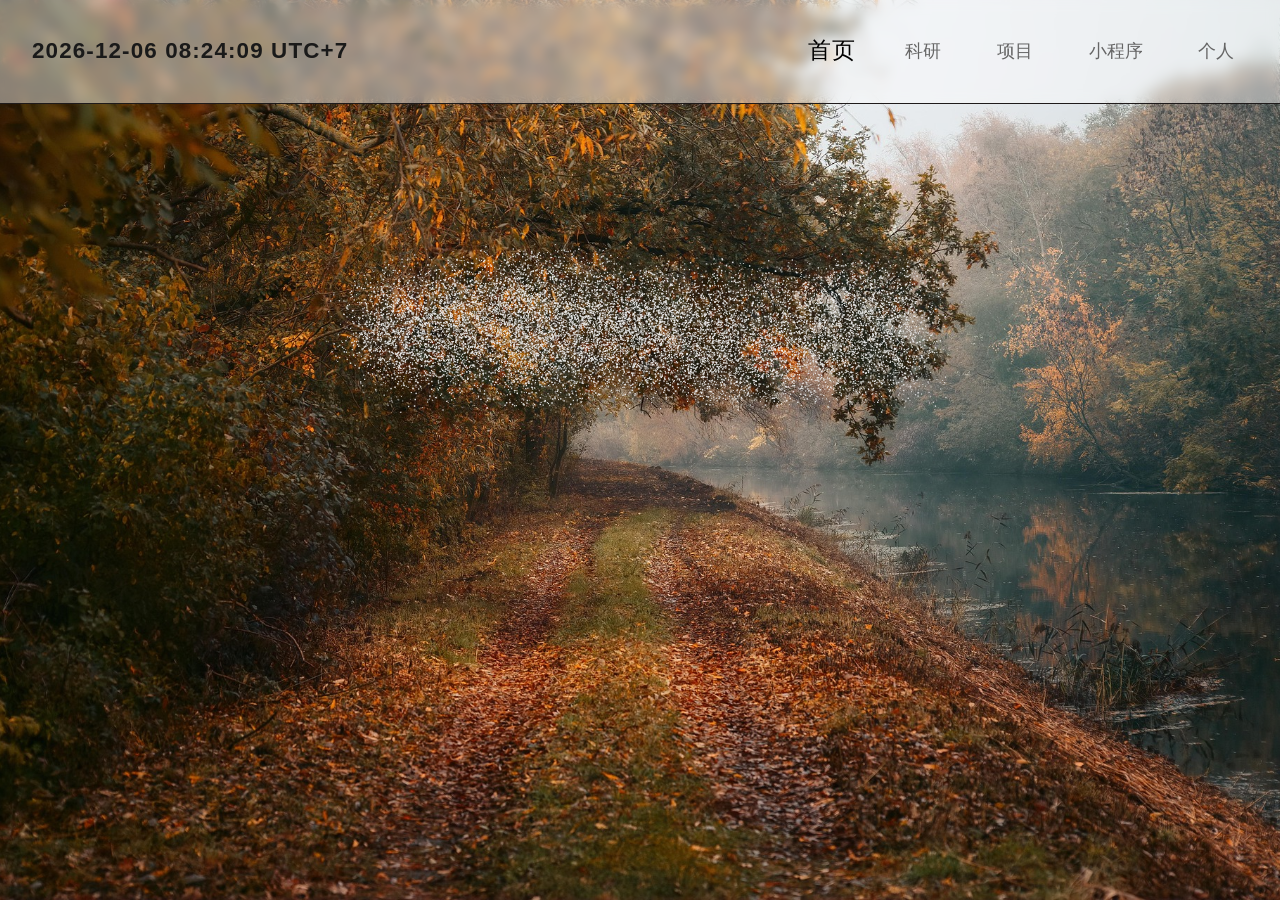
==== index.html @ 1003715a "代码量统计：新增 GitHub 链接仓库统计" ====
<!DOCTYPE html>
<html lang="zh-CN">
<head>
    <meta charset="UTF-8">
    <!-- 响应式：让页面在手机/平板上正确缩放 -->
    <meta name="viewport" content="width=device-width, initial-scale=1.0">
    <title>个人主页</title>
    <!-- 把 style.css「挂」到页面上 -->
    <link rel="stylesheet" href="style.css">
</head>
<body>

    <!-- ===== 上部：导航栏 ===== -->
    <nav class="navbar">
        <!-- 左上角：实时时间显示（内容由 script.js 每秒更新） -->
        <div class="nav-clock" id="clock">--:--:--</div>
        <!-- 时间后的签名，触发后淡入 -->
        <span class="home-sign" id="homeSign">@shoufan</span>

        <!-- 左侧留空，链接集中在右侧 40% -->
        <div class="nav-links">
            <a href="#home" class="nav-active">首页</a>
            <a href="#research">科研</a>
            <a href="#projects">项目</a>
            <a href="#miniapp">小程序</a>
            <a href="#personal">个人</a>
        </div>
    </nav>

    <!-- ===== 中间：内容区（每个导航项对应一个「页面」，切换时滑动过渡） ===== -->
    <main class="page-container">

        <!-- 首页（默认显示）：粒子文字动画 -->
        <section class="page active" id="home">
            <canvas id="homeCanvas"></canvas>
        </section>

        <!-- 科研 -->
        <section class="page" id="research">
            <div class="placeholder">
                <h1>科研</h1>
                <p>这里展示科研经历、论文、研究方向等。</p>
            </div>
        </section>

        <!-- 项目 -->
        <section class="page" id="projects">
            <div class="placeholder">
                <h1>项目</h1>
                <p>这里展示你的项目作品（如 C++ 代码统计工具）。</p>
            </div>
        </section>

        <!-- 小程序：工具列表 -->
        <section class="page" id="miniapp">
            <div class="miniapp-wrap">
                <h1>小程序</h1>
                <p class="miniapp-desc">选择一个小工具，点击进入使用。</p>
                <div class="app-grid">
                    <div class="app-card" data-goto="#app-loc">
                        <h2>代码量统计</h2>
                        <p>统计 C / C++ / Java / Python 源码的文件数、代码行、空行、注释行与总行数。</p>
                    </div>
                    <div class="app-card" data-goto="#app-quiz">
                        <h2>口算题生成</h2>
                        <p>生成「三个数字 + 两个运算符」的四则运算题目，可选题量与是否含答案，下载为 txt。</p>
                    </div>
                </div>
            </div>
        </section>

        <!-- 小程序 → 代码量统计 -->
        <section class="page" id="app-loc" data-nav="#miniapp">
            <div class="miniapp-wrap">
                <button class="back-btn" data-goto="#miniapp" data-back>← 返回</button>
                <h1>代码量统计工具</h1>
                <p class="miniapp-desc">
                    粘贴 GitHub 仓库链接在线统计，或选择本地的 C / C++ / Java / Python
                    源码文件/文件夹，自动统计每种语言的文件数、空行、注释行、代码行与总行数。
                </p>

                <div class="gh-box">
                    <input type="text" id="ghUrl" class="gh-input" spellcheck="false"
                           placeholder="粘贴 GitHub 仓库链接，如 https://github.com/用户/仓库（可选 /tree/分支/子目录）">
                    <button id="ghRun" class="btn btn-primary">统计仓库</button>
                </div>
                <div class="loc-divider">— 或本地文件 —</div>

                <div class="upload-box">
                    <!-- 两个隐藏的原生 input：一个选文件，一个选文件夹 -->
                    <input type="file" id="locFiles" multiple hidden
                           accept=".c,.h,.cpp,.cc,.cxx,.c++,.hpp,.hh,.hxx,.h++,.inl,.java,.py,.pyw">
                    <input type="file" id="locDir" webkitdirectory directory multiple hidden>

                    <button id="pickFiles" class="btn">选择文件</button>
                    <button id="pickDir" class="btn">选择文件夹</button>
                    <button id="locRun" class="btn btn-primary">开始统计</button>
                    <span id="locStatus" class="loc-status"></span>
                </div>

                <div id="locResult" class="loc-result"></div>
            </div>
        </section>

        <!-- 小程序 → 口算题生成 -->
        <section class="page" id="app-quiz" data-nav="#miniapp">
            <div class="miniapp-wrap">
                <button class="back-btn" data-goto="#miniapp" data-back>← 返回</button>
                <h1>口算题生成</h1>
                <p class="miniapp-desc">
                    生成「三个数字 + 两个运算符」的四则运算题目（部分带括号），
                    可自由设置题目数量与是否包含答案，结果下载为 txt 文件。
                </p>

                <div class="quiz-controls">
                    <label class="quiz-field">题目数量
                        <input type="number" id="quizCount" min="1" max="5000" value="20">
                    </label>
                    <label class="quiz-field quiz-check">
                        <input type="checkbox" id="quizWithAnswer" checked> 包含答案
                    </label>
                    <button id="quizGen" class="btn btn-primary">生成并下载 txt</button>
                    <span id="quizStatus" class="loc-status"></span>
                </div>
            </div>
        </section>

        <!-- 个人 -->
        <section class="page" id="personal">
            <div class="placeholder">
                <h1>个人</h1>
                <p>这里放个人信息、兴趣爱好、联系方式等。</p>
            </div>
        </section>

    </main>

    <!-- 把 script.js「挂」到页面上（放在 body 末尾，等结构加载完再执行） -->
    <script src="script.js"></script>
    <!-- 首页粒子动画：名言数据 + 粒子系统（quotes.js 必须在 particles.js 之前） -->
    <script src="quotes.js"></script>
    <script src="particles.js"></script>
    <!-- 代码量统计工具（小程序页） -->
    <script src="loc.js"></script>
    <!-- 口算题生成（小程序页） -->
    <script src="quiz.js"></script>
</body>
</html>
---- style.css ----
/* 自定义标题字体：中华金榜体（仅页面标题使用；线上 https 生效，
   file:// 双击预览时浏览器可能拦截本地字体而回退到楷体） */
@font-face {
    font-family: "ShouJinBang";
    src: url("fonts/中华金榜体ZHJBT-XJHZJ.otf") format("opentype");
    font-display: swap;
}

/* ============================================
   全局变量：极简黑白灰配色
   （用 CSS 变量集中管理，将来升级深色模式只改这里）
   ============================================ */
:root {
    --bg:        #ffffff;  /* 背景：纯白 */
    --text:      #1a1a1a;  /* 主文字：近黑 */
    --text-gray: #666666;  /* 辅助文字：中灰 */
    --border:    #1f1b1b;  
    --hover:     #000000;  /* 悬停强调：纯黑 */
}

/* ============================================
   基础重置：去掉浏览器默认边距，统一盒模型
   ============================================ */
* {
    margin: 0;
    padding: 0;
    box-sizing: border-box;
}

html, body {
    height: 100%;
}

body {
    font-family: -apple-system, "Segoe UI", "Microsoft YaHei", sans-serif;
    color: var(--text);
    /* 全屏背景图：固定、铺满整个视口（图片由 script.js 每次打开随机设置） */
    background-color: var(--bg);      /* 图片加载前的兜底底色 */
    background-size: cover;
    background-position: center;
    background-repeat: no-repeat;
    background-attachment: fixed;     /* 固定，滚动时背景不动，实现全屏覆盖 */
    line-height: 1.6;
}

/* ============================================
   上部：导航栏
   - 高度约为页面的 1/8（12.5vh）
   - 左侧 60% 留空，右侧 40% 放链接
   - sticky 吸顶：向下滚动时导航栏始终可见
   ============================================ */
.navbar {
    height: 11.5vh;
    display: flex;
    align-items: center;
    /* 磨砂玻璃：半透明白 + 背景模糊，透出后面的全屏背景图 */
    background: rgba(255, 255, 255, 0.45);
    backdrop-filter: blur(6px);
    -webkit-backdrop-filter: blur(6px);   /* Safari 兼容 */
    border-bottom: 1px solid var(--border);
    position: sticky;
    top: 0;
    z-index: 100;
}

/* 左上角：实时时间显示 */
.nav-clock {
    padding-left: 2rem;
    font-size: 1.4rem;             /* 放大（原 1rem） */
    font-weight: 600;
    color: var(--text);
    font-variant-numeric: tabular-nums;  /* 等宽数字，避免时间跳动时宽度抖动 */
    letter-spacing: 0.05em;
    white-space: pre;              /* 保留空格且不换行（时间被拆成逐个字符 span） */
}

/* 单个字符：只有发生变化的字符才会跳动 */
.clock-char {
    display: inline-block;   /* 让 transform 位移生效（行内元素无法位移） */
    white-space: pre;        /* 保证空格字符也占位 */
}

/* 变化的字符由 JS 加上 .tick 重新触发跳动动画 */
.clock-char.tick {
    animation: clockTick 0.4s ease;
}

@keyframes clockTick {
    from { opacity: 0.35; transform: translateY(5px); }
    to   { opacity: 1;    transform: translateY(0); }
}

/* 链接容器：靠右占 40% 宽度，左侧自然留空 60% */
.nav-links {
    margin-left: auto;   /* 把整块链接推到最右侧 */
    width: 40%;
    height: 100%;
    display: flex;
    align-items: center;
    justify-content: space-evenly;  /* 4 个链接在右侧区域内均匀分布 */
}

/* 单个导航链接样式 */
.nav-links a {
    display: inline-block;   /* 让 transform 缩放生效（行内元素无法缩放） */
    color: var(--text-gray);
    text-decoration: none;   /* 去掉下划线 */
    font-size: 1.125rem;     /* 字体放大一级（原 1rem） */
    padding: 0.4rem 0.6rem;
    /* 颜色 + 缩放 都平滑过渡 */
    transition: color 0.2s ease, transform 0.2s ease;
}

.nav-links a:hover {
    color: var(--hover);        /* 悬停变纯黑 */
    transform: scale(1.3);      /* 悬停放大该项 */
}

/* 当前所在页面的导航项：黑色高亮 + 放大 */
.nav-links a.nav-active {
    color: var(--hover);
    transform: scale(1.3);   /* 与悬停同样的放大效果 */
}

/* ============================================
   中间：内容区
   - page-container 占据导航栏之外的剩余高度（约 87.5vh）
   - overflow:hidden 把屏幕外等待的页面裁掉
   - 每个 page 绝对定位叠在一起，用 transform 做左右滑动
   ============================================ */
.page-container {
    position: relative;
    min-height: 88.5vh;   /* 与导航栏 11.5vh 相加 = 100vh */
    overflow: hidden;   /* 隐藏停在屏幕左/右侧之外的页面 */
}

/* 单个页面：默认停在屏幕右侧之外（不可见） */
.page {
    position: absolute;
    top: 0;
    left: 0;
    width: 100%;
    height: 100%;
    overflow-y: auto;   /* 内容超过一屏时，页面内部可滚动 */
    display: flex;
    align-items: center;
    justify-content: center;
    padding: 2rem;
    /* 更深的磨砂：更高不透明度 + 更强模糊，保证深色文字清晰可读 */
    background: rgba(255, 255, 255, 0.78);
    backdrop-filter: blur(9px);
    -webkit-backdrop-filter: blur(9px);
    transform: translateX(100%);      /* 默认位置：屏幕右侧外 */
    transition: transform 0.5s ease;  /* 滑动动画时长 */
}

/* 当前显示的页面：滑到屏幕正中 */
.page.active {
    transform: translateX(0);
}

/* 正在离开的页面：滑到屏幕左侧外 */
.page.leaving {
    transform: translateX(-100%);
}

.placeholder {
    text-align: center;
    color: var(--text-gray);
}

.placeholder h1 {
    color: var(--text);
    font-size: 2rem;
    margin-bottom: 0.8rem;
}

/* ---------- 首页：不加磨砂，完整展示全屏背景图 + 承载粒子 canvas ---------- */
#home {
    background: transparent;
    backdrop-filter: none;
    -webkit-backdrop-filter: none;
    padding: 0;          /* canvas 铺满，不需要内边距 */
    overflow: hidden;
}

/* 首页保持背景清晰，不加磨砂遮罩（黑色粒子直接绘在背景图上） */

/* 粒子画布铺满整个首页 */
#homeCanvas {
    position: absolute;
    inset: 0;
    width: 100%;
    height: 100%;
    display: block;
}

/* 时间后的 @shoufan 签名：触发后淡入 + 轻微下滑，不突兀 */
.home-sign {
    margin-left: 0.6rem;
    font-size: 1.05rem;
    color: var(--text);
    white-space: nowrap;
    opacity: 0;
    transform: translateY(-4px);
    transition: opacity 0.7s ease, transform 0.7s ease;
    pointer-events: none;
}

.home-sign.show {
    opacity: 1;
    transform: translateY(0);
}

/* ============================================
   小程序页：代码量统计工具
   ============================================ */
/* 小程序列表页与各工具子页：内容从顶部开始排列（而非居中） */
#miniapp, #app-loc, #app-quiz {
    align-items: flex-start;
    padding-top: 3rem;
}

.miniapp-wrap {
    width: 100%;
    max-width: 760px;
    margin: 0 auto;
}

.miniapp-wrap h1 {
    color: var(--text);
    font-size: 1.8rem;
    margin-bottom: 0.6rem;
}

.miniapp-desc {
    color: var(--text-gray);
    margin-bottom: 1.5rem;
}

/* 上传区 */
.upload-box {
    display: flex;
    flex-wrap: wrap;
    align-items: center;
    gap: 0.8rem;
    margin-bottom: 1.5rem;
}

.btn {
    background: var(--bg);
    color: var(--text);
    border: 1px solid var(--text);
    padding: 0.5rem 1.3rem;
    font-size: 1rem;
    cursor: pointer;
    border-radius: 4px;
    transition: background 0.2s ease, color 0.2s ease, transform 0.2s ease;
}

.btn:hover {
    background: var(--text);
    color: #ffffff;
    transform: translateY(-1px);
}

.btn:disabled {
    opacity: 0.5;
    cursor: not-allowed;
    transform: none;
}

/* 主要按钮（开始统计）：实心深色 */
.btn-primary {
    background: var(--text);
    color: #ffffff;
}

.btn-primary:hover {
    background: var(--hover);
    color: #ffffff;
}

.loc-status {
    color: var(--text-gray);
    font-size: 0.9rem;
}

/* ---------- GitHub 链接输入区 ---------- */
.gh-box {
    display: flex;
    flex-wrap: wrap;
    gap: 0.8rem;
    margin-bottom: 0.4rem;
}

.gh-input {
    flex: 1 1 320px;
    min-width: 240px;
    padding: 0.5rem 0.8rem;
    font-size: 0.95rem;
    border: 1px solid #cccccc;
    border-radius: 4px;
    background: #ffffff;
    color: var(--text);
    font-family: inherit;
}

.gh-input:focus {
    outline: none;
    border-color: var(--text);
}

.loc-divider {
    text-align: center;
    color: var(--text-gray);
    font-size: 0.85rem;
    margin: 0.4rem 0 1rem;
}

/* 结果表格（黑白灰极简风） */
.loc-result table {
    width: 100%;
    border-collapse: collapse;
    font-variant-numeric: tabular-nums;   /* 等宽数字，对齐更整齐 */
}

.loc-result th,
.loc-result td {
    padding: 0.55rem 0.8rem;
    text-align: right;
    border-bottom: 1px solid #e2e2e2;
}

.loc-result th:first-child,
.loc-result td:first-child {
    text-align: left;
}

.loc-result thead th {
    color: var(--text);
    border-bottom: 2px solid var(--text);   /* 表头下方粗黑线 */
}

.loc-result tfoot .sum-row td {
    font-weight: bold;
    color: var(--text);
    border-top: 2px solid var(--text);
    border-bottom: none;
}

/* ---------- 小程序列表：卡片网格 ---------- */
.app-grid {
    display: grid;
    grid-template-columns: repeat(auto-fill, minmax(240px, 1fr));
    gap: 1.2rem;
}

.app-card {
    border: 1px solid #e2e2e2;
    border-radius: 8px;
    padding: 1.4rem 1.5rem;
    cursor: pointer;
    background: var(--bg);
    transition: transform 0.2s ease, border-color 0.2s ease, box-shadow 0.2s ease;
}

.app-card:hover {
    transform: translateY(-3px);
    border-color: var(--text);
    box-shadow: 0 4px 14px rgba(0, 0, 0, 0.08);
}

.app-card h2 {
    font-size: 1.2rem;
    color: var(--text);
    margin-bottom: 0.5rem;
}

.app-card p {
    color: var(--text-gray);
    font-size: 0.92rem;
    line-height: 1.5;
}

/* ---------- 返回按钮 ---------- */
.back-btn {
    background: none;
    border: none;
    color: var(--text-gray);
    font-size: 0.95rem;
    cursor: pointer;
    padding: 0.2rem 0;
    margin-bottom: 1rem;
    transition: color 0.2s ease;
}

.back-btn:hover {
    color: var(--hover);
}

/* ---------- 口算题生成：控件区 ---------- */
.quiz-controls {
    display: flex;
    flex-wrap: wrap;
    align-items: center;
    gap: 1rem;
    margin-bottom: 1.5rem;
}

.quiz-field {
    display: flex;
    align-items: center;
    gap: 0.5rem;
    color: var(--text);
}

.quiz-field input[type="number"] {
    width: 90px;
    padding: 0.4rem 0.6rem;
    font-size: 1rem;
    border: 1px solid #cccccc;
    border-radius: 4px;
}

.quiz-check {
    cursor: pointer;
}

/* ============================================
   响应式：小屏幕下让导航更易用
   ============================================ */
@media (max-width: 600px) {
    /* 手机上让链接占据更宽区域，避免过于拥挤 */
    .nav-links {
        width: 70%;
    }
    .nav-links a {
        font-size: 1rem;
        padding: 0.3rem 0.4rem;
    }
}
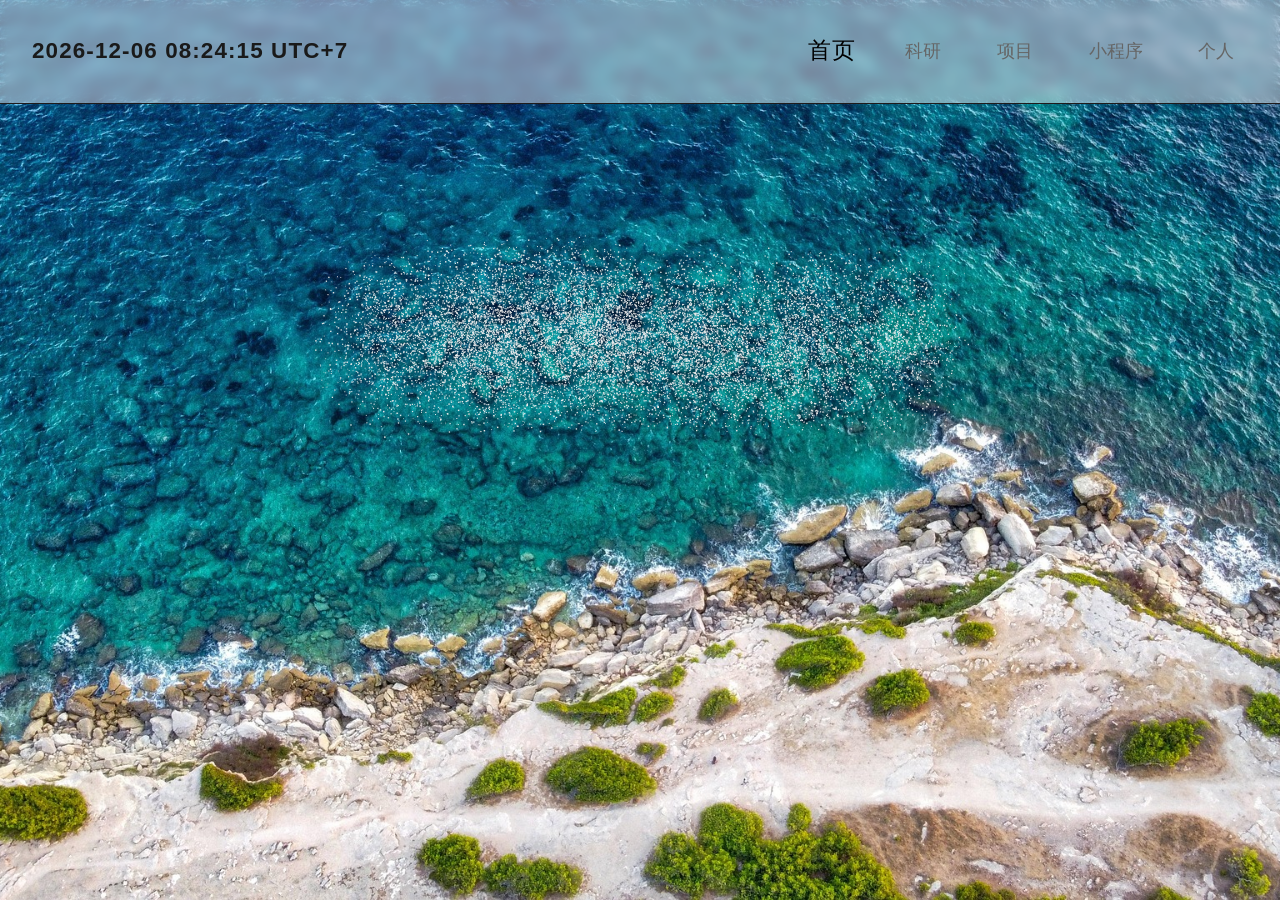
==== commit 5a49f8cb: "代码量统计：新增可选 GitHub Token（60→5000 限额）+ 剩余额度展示" ====
--- a/index.html
+++ b/index.html
@@ -84,6 +84,25 @@
                            placeholder="粘贴 GitHub 仓库链接，如 https://github.com/用户/仓库（可选 /tree/分支/子目录）">
                     <button id="ghRun" class="btn btn-primary">统计仓库</button>
                 </div>
+
+                <details class="gh-advanced">
+                    <summary>高级：使用 GitHub Token（把 60 次/小时提升到 5000）<span id="ghTokenStatus" class="gh-token-status"></span></summary>
+                    <div class="gh-token-row">
+                        <input type="password" id="ghToken" class="gh-input" autocomplete="new-password"
+                               spellcheck="false" placeholder="粘贴 Personal Access Token">
+                        <button id="ghTokenSave" class="btn">保存</button>
+                        <button id="ghTokenClear" class="btn">清除</button>
+                    </div>
+                    <p class="gh-token-hint">
+                        Token 只存本浏览器 <code>localStorage</code>，仅随请求发送到 <code>api.github.com</code>；
+                        访问他人主页时互相不共享、也不会消耗彼此额度。
+                    </p>
+                    <p class="gh-token-hint">
+                        生成地址：<a href="https://github.com/settings/personal-access-tokens" target="_blank" rel="noopener">github.com/settings/personal-access-tokens</a>（权限勾 <code>public_repo</code> 只读即可）
+                    </p>
+                    <p class="gh-quota" id="ghQuota"></p>
+                </details>
+
                 <div class="loc-divider">— 或本地文件 —</div>
 
                 <div class="upload-box">
--- a/style.css
+++ b/style.css
@@ -317,6 +317,79 @@
     font-size: 0.85rem;
     margin: 0.4rem 0 1rem;
 }
+
+/* ---------- GitHub Token 高级选项（折叠区） ---------- */
+.gh-advanced {
+    margin: 0.2rem 0 0.6rem;
+    font-size: 0.88rem;
+    color: var(--text-gray);
+}
+
+.gh-advanced summary {
+    cursor: pointer;
+    padding: 0.3rem 0;
+    list-style: none;
+    color: var(--text);
+}
+
+.gh-advanced summary::-webkit-details-marker { display: none; }
+
+.gh-advanced summary::before {
+    content: "▸ ";
+    display: inline-block;
+    margin-right: 0.15rem;
+}
+
+.gh-advanced[open] summary::before { content: "▾ "; }
+
+.gh-token-row {
+    display: flex;
+    flex-wrap: wrap;
+    gap: 0.5rem;
+    margin-top: 0.4rem;
+}
+
+.gh-token-row .gh-input {
+    flex: 1 1 240px;
+    font-family: ui-monospace, "Cascadia Code", Consolas, monospace;
+}
+
+.gh-token-status {
+    display: inline-block;
+    margin-left: 0.5rem;
+    padding: 0.05rem 0.55rem;
+    border-radius: 999px;
+    font-size: 0.75rem;
+    background: var(--text);
+    color: #ffffff;
+    vertical-align: middle;
+}
+
+.gh-token-status:empty { display: none; }
+
+.gh-token-hint {
+    color: var(--text-gray);
+    font-size: 0.82rem;
+    margin: 0.45rem 0;
+    line-height: 1.55;
+}
+
+.gh-token-hint a { color: var(--text); }
+
+.gh-token-hint code {
+    background: rgba(0, 0, 0, 0.06);
+    padding: 0.05rem 0.35rem;
+    border-radius: 3px;
+    font-size: 0.82rem;
+}
+
+.gh-quota {
+    color: var(--text-gray);
+    font-size: 0.82rem;
+    margin-top: 0.3rem;
+}
+
+.gh-quota:empty { display: none; }
 
 /* 结果表格（黑白灰极简风） */
 .loc-result table {
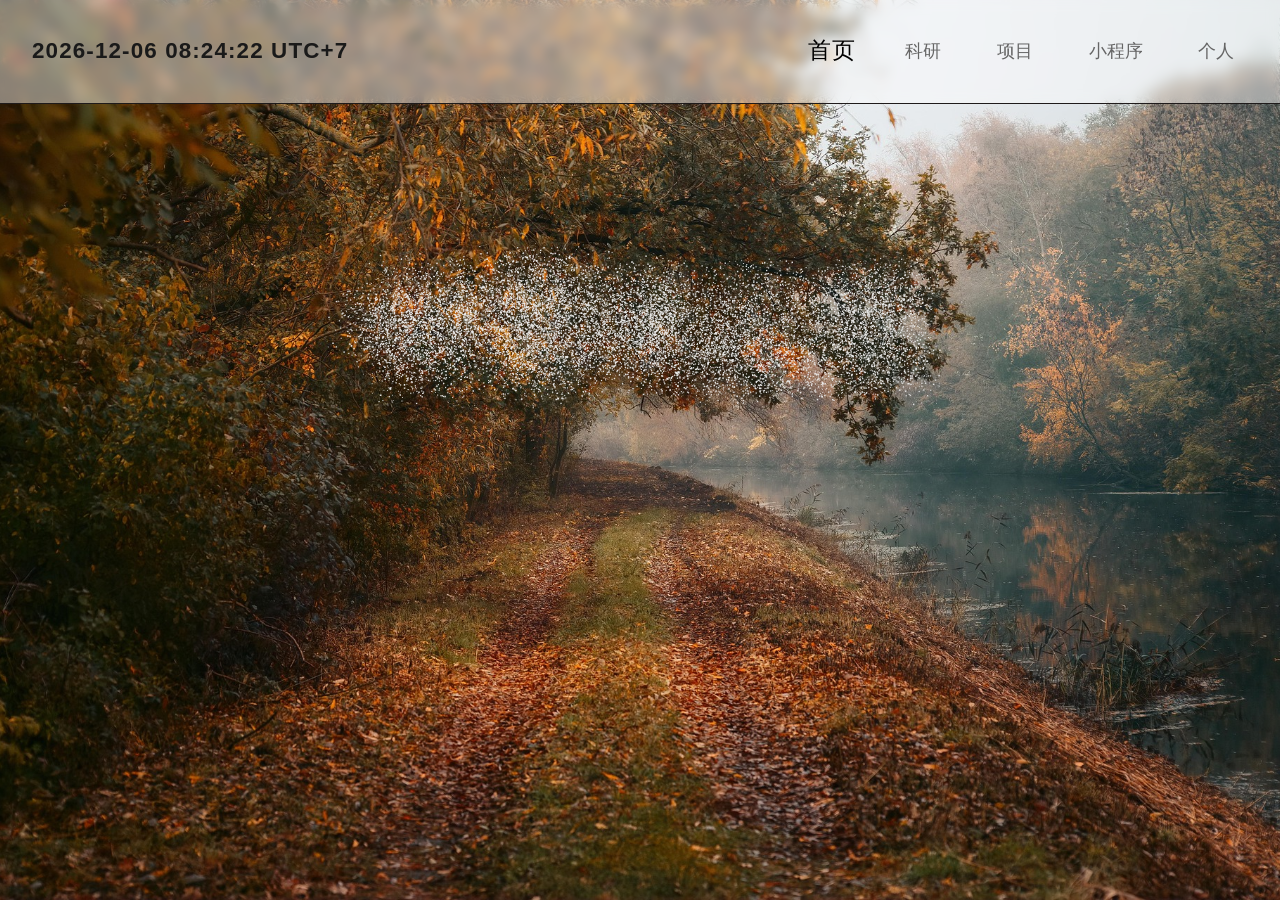
==== commit 8be4f619: "代码量统计：扩展支持 JavaScript / HTML / CSS（网页版 7 种语言）" ====
--- a/index.html
+++ b/index.html
@@ -59,7 +59,7 @@
                 <div class="app-grid">
                     <div class="app-card" data-goto="#app-loc">
                         <h2>代码量统计</h2>
-                        <p>统计 C / C++ / Java / Python 源码的文件数、代码行、空行、注释行与总行数。</p>
+                        <p>统计 C / C++ / Java / Python / JavaScript / HTML / CSS 源码的文件数、代码行、空行、注释行与总行数。</p>
                     </div>
                     <div class="app-card" data-goto="#app-quiz">
                         <h2>口算题生成</h2>
@@ -75,7 +75,8 @@
                 <button class="back-btn" data-goto="#miniapp" data-back>← 返回</button>
                 <h1>代码量统计工具</h1>
                 <p class="miniapp-desc">
-                    粘贴 GitHub 仓库链接在线统计，或选择本地的 C / C++ / Java / Python
+                    粘贴 GitHub 仓库链接在线统计，或选择本地的
+                    C / C++ / Java / Python / JavaScript / HTML / CSS
                     源码文件/文件夹，自动统计每种语言的文件数、空行、注释行、代码行与总行数。
                 </p>
 
@@ -108,7 +109,7 @@
                 <div class="upload-box">
                     <!-- 两个隐藏的原生 input：一个选文件，一个选文件夹 -->
                     <input type="file" id="locFiles" multiple hidden
-                           accept=".c,.h,.cpp,.cc,.cxx,.c++,.hpp,.hh,.hxx,.h++,.inl,.java,.py,.pyw">
+                           accept=".c,.h,.cpp,.cc,.cxx,.c++,.hpp,.hh,.hxx,.h++,.inl,.java,.py,.pyw,.js,.mjs,.cjs,.jsx,.html,.htm,.css">
                     <input type="file" id="locDir" webkitdirectory directory multiple hidden>
 
                     <button id="pickFiles" class="btn">选择文件</button>
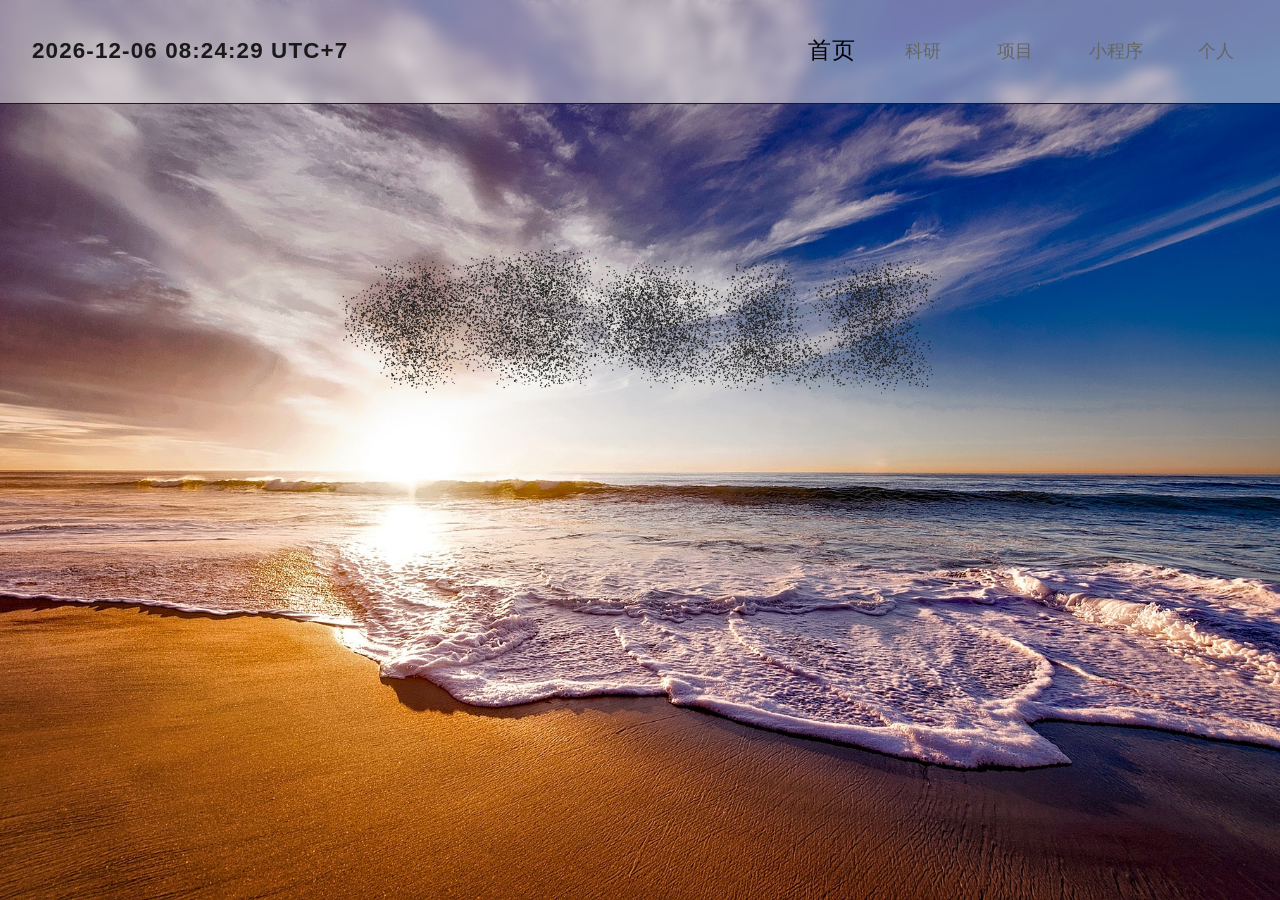
==== commit 3671ea1a: "新增 /information 个人信息页（王同睿 + 川大邮箱），主页「个人」nav 链过去" ====
--- a/index.html
+++ b/index.html
@@ -23,7 +23,7 @@
             <a href="#research">科研</a>
             <a href="#projects">项目</a>
             <a href="#miniapp">小程序</a>
-            <a href="#personal">个人</a>
+            <a href="information/">个人</a>
         </div>
     </nav>
 
@@ -61,10 +61,10 @@
                         <h2>代码量统计</h2>
                         <p>统计 C / C++ / Java / Python / JavaScript / HTML / CSS 源码的文件数、代码行、空行、注释行与总行数。</p>
                     </div>
-                    <div class="app-card" data-goto="#app-quiz">
-                        <h2>口算题生成</h2>
-                        <p>生成「三个数字 + 两个运算符」的四则运算题目，可选题量与是否含答案，下载为 txt。</p>
-                    </div>
+                    <a class="app-card" href="math-game/index.html" style="text-decoration: none; color: inherit;">
+                        <h2>口算闯关</h2>
+                        <p>30 关四则运算闯关：注册账户、赚金币、试卷打印。装扮、道具、成就、排行榜将在 P2~P5 逐步加入。</p>
+                    </a>
                 </div>
             </div>
         </section>
@@ -122,37 +122,6 @@
             </div>
         </section>
 
-        <!-- 小程序 → 口算题生成 -->
-        <section class="page" id="app-quiz" data-nav="#miniapp">
-            <div class="miniapp-wrap">
-                <button class="back-btn" data-goto="#miniapp" data-back>← 返回</button>
-                <h1>口算题生成</h1>
-                <p class="miniapp-desc">
-                    生成「三个数字 + 两个运算符」的四则运算题目（部分带括号），
-                    可自由设置题目数量与是否包含答案，结果下载为 txt 文件。
-                </p>
-
-                <div class="quiz-controls">
-                    <label class="quiz-field">题目数量
-                        <input type="number" id="quizCount" min="1" max="5000" value="20">
-                    </label>
-                    <label class="quiz-field quiz-check">
-                        <input type="checkbox" id="quizWithAnswer" checked> 包含答案
-                    </label>
-                    <button id="quizGen" class="btn btn-primary">生成并下载 txt</button>
-                    <span id="quizStatus" class="loc-status"></span>
-                </div>
-            </div>
-        </section>
-
-        <!-- 个人 -->
-        <section class="page" id="personal">
-            <div class="placeholder">
-                <h1>个人</h1>
-                <p>这里放个人信息、兴趣爱好、联系方式等。</p>
-            </div>
-        </section>
-
     </main>
 
     <!-- 把 script.js「挂」到页面上（放在 body 末尾，等结构加载完再执行） -->
@@ -162,7 +131,5 @@
     <script src="particles.js"></script>
     <!-- 代码量统计工具（小程序页） -->
     <script src="loc.js"></script>
-    <!-- 口算题生成（小程序页） -->
-    <script src="quiz.js"></script>
 </body>
 </html>
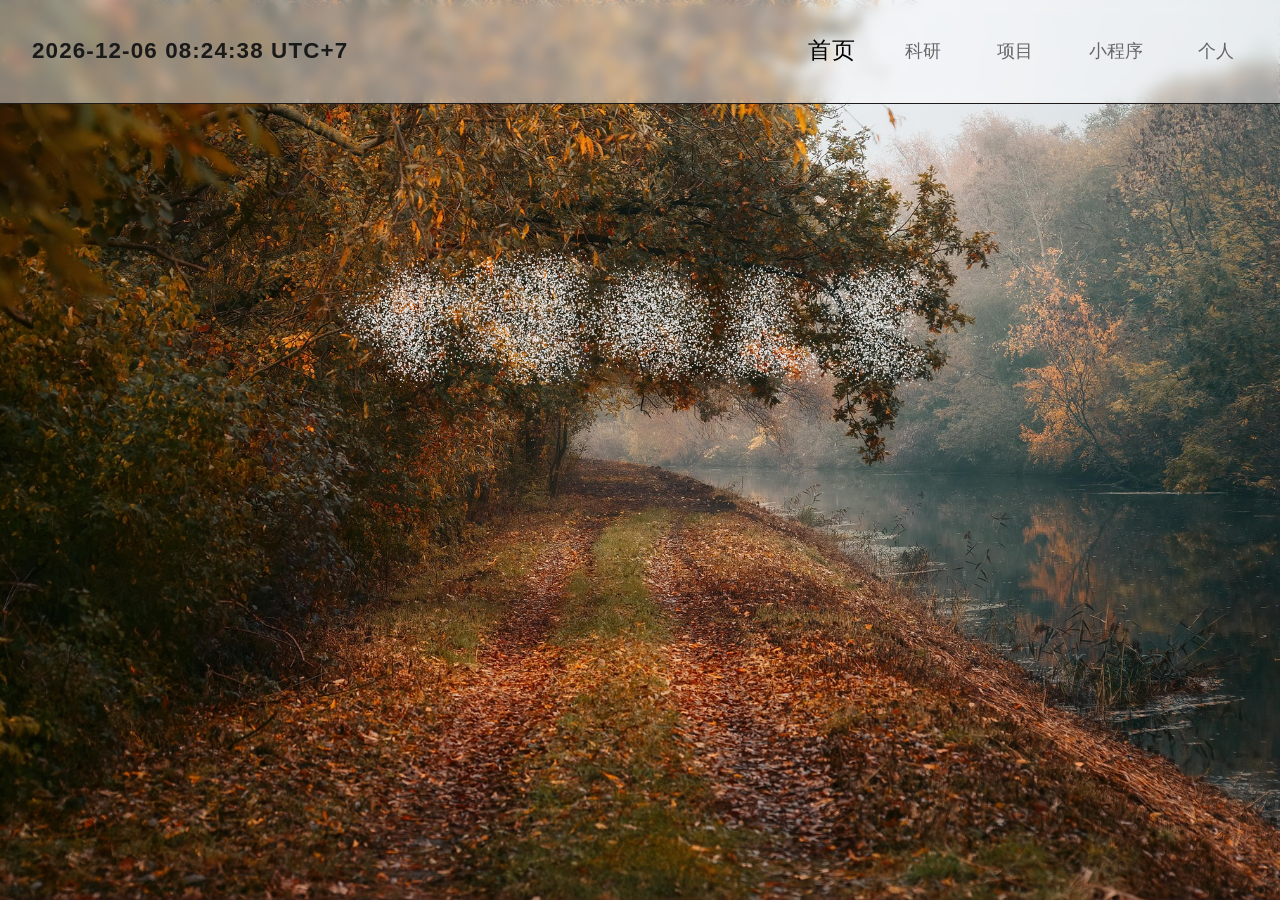
==== commit 6ebdfac4: "共享 session 背景 + information 页去英文名/去返回链接/整体上移" ====
--- a/index.html
+++ b/index.html
@@ -124,6 +124,8 @@
 
     </main>
 
+    <!-- 共享背景选择器（sessionStorage 让主页与 /information 同 session 内使用同一张随机图） -->
+    <script src="bg.js"></script>
     <!-- 把 script.js「挂」到页面上（放在 body 末尾，等结构加载完再执行） -->
     <script src="script.js"></script>
     <!-- 首页粒子动画：名言数据 + 粒子系统（quotes.js 必须在 particles.js 之前） -->
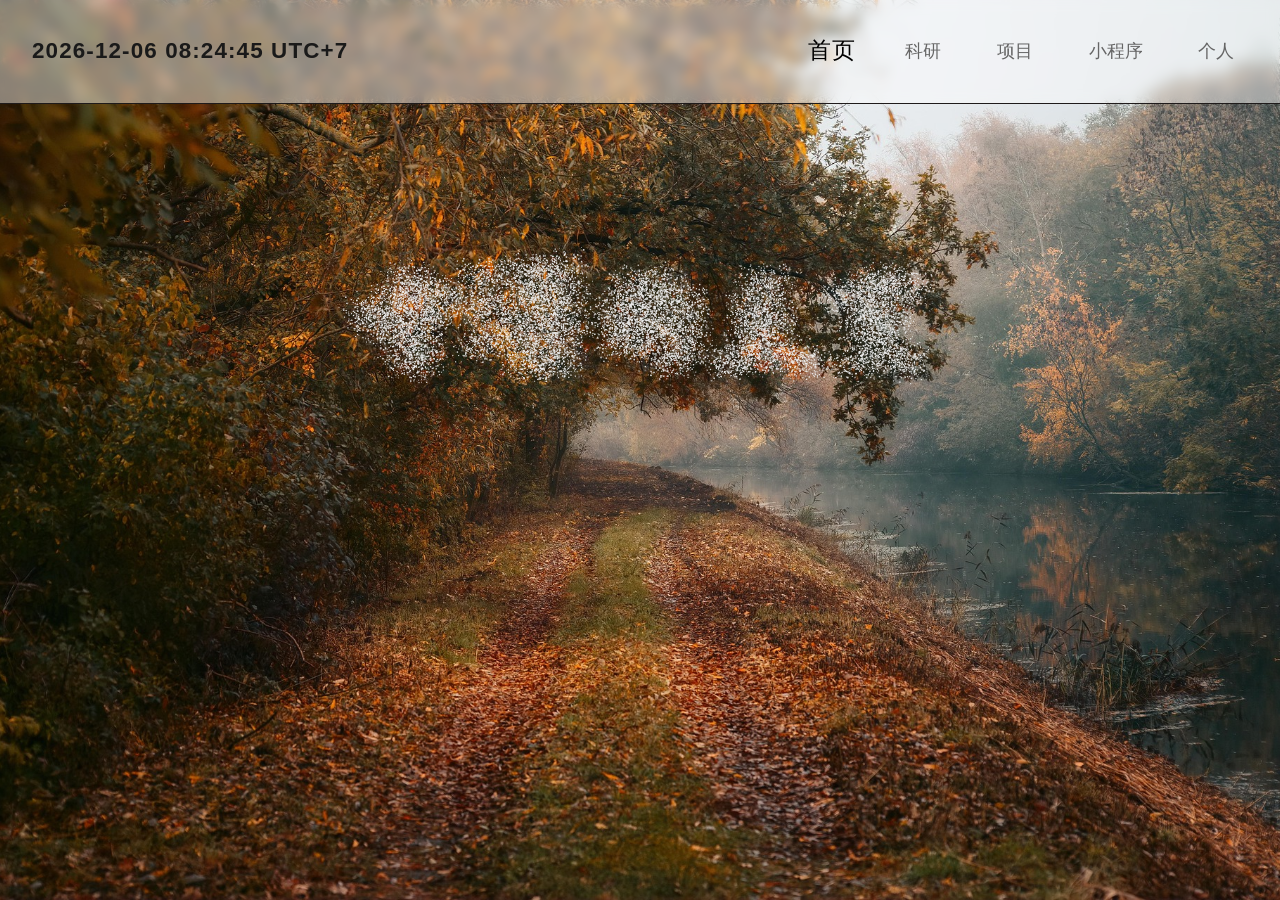
==== commit e05546f3: "所有静态资源加 ?v=1 强破浏览器缓存（修复主/信息页背景不同步）" ====
--- a/index.html
+++ b/index.html
@@ -5,8 +5,8 @@
     <!-- 响应式：让页面在手机/平板上正确缩放 -->
     <meta name="viewport" content="width=device-width, initial-scale=1.0">
     <title>个人主页</title>
-    <!-- 把 style.css「挂」到页面上 -->
-    <link rel="stylesheet" href="style.css">
+    <!-- 把 style.css「挂」到页面上（?v= 用于强破浏览器缓存，每次部署时手动 bump） -->
+    <link rel="stylesheet" href="style.css?v=1">
 </head>
 <body>
 
@@ -125,13 +125,13 @@
     </main>
 
     <!-- 共享背景选择器（sessionStorage 让主页与 /information 同 session 内使用同一张随机图） -->
-    <script src="bg.js"></script>
+    <script src="bg.js?v=1"></script>
     <!-- 把 script.js「挂」到页面上（放在 body 末尾，等结构加载完再执行） -->
-    <script src="script.js"></script>
+    <script src="script.js?v=1"></script>
     <!-- 首页粒子动画：名言数据 + 粒子系统（quotes.js 必须在 particles.js 之前） -->
-    <script src="quotes.js"></script>
-    <script src="particles.js"></script>
+    <script src="quotes.js?v=1"></script>
+    <script src="particles.js?v=1"></script>
     <!-- 代码量统计工具（小程序页） -->
-    <script src="loc.js"></script>
+    <script src="loc.js?v=1"></script>
 </body>
 </html>
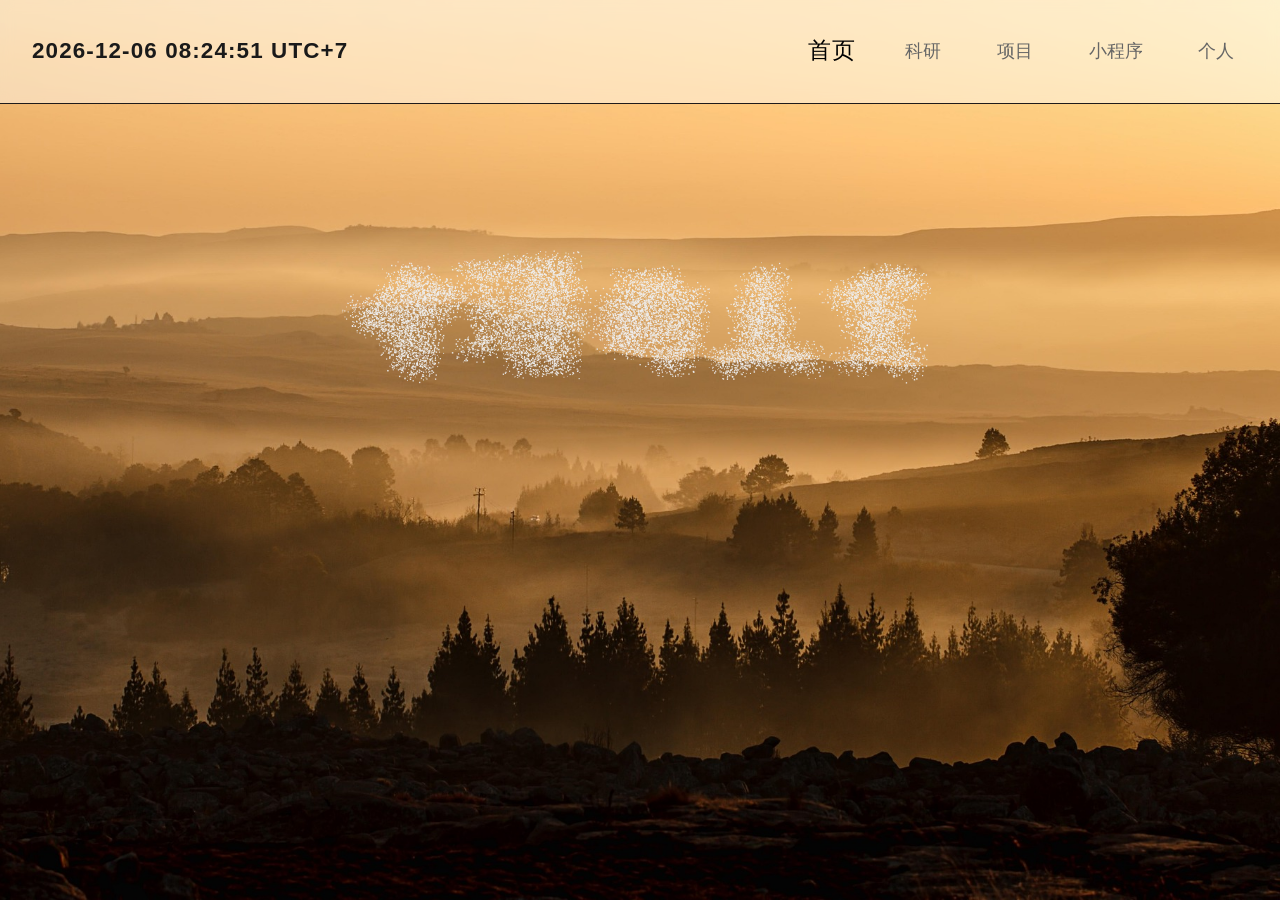
==== commit 12b1d826: "hash 直达页改为调用 switchTo，恢复滑动入场动画；资源版本 bump 到 v=2" ====
--- a/index.html
+++ b/index.html
@@ -6,7 +6,7 @@
     <meta name="viewport" content="width=device-width, initial-scale=1.0">
     <title>个人主页</title>
     <!-- 把 style.css「挂」到页面上（?v= 用于强破浏览器缓存，每次部署时手动 bump） -->
-    <link rel="stylesheet" href="style.css?v=1">
+    <link rel="stylesheet" href="style.css?v=2">
 </head>
 <body>
 
@@ -125,13 +125,13 @@
     </main>
 
     <!-- 共享背景选择器（sessionStorage 让主页与 /information 同 session 内使用同一张随机图） -->
-    <script src="bg.js?v=1"></script>
+    <script src="bg.js?v=2"></script>
     <!-- 把 script.js「挂」到页面上（放在 body 末尾，等结构加载完再执行） -->
-    <script src="script.js?v=1"></script>
+    <script src="script.js?v=2"></script>
     <!-- 首页粒子动画：名言数据 + 粒子系统（quotes.js 必须在 particles.js 之前） -->
-    <script src="quotes.js?v=1"></script>
-    <script src="particles.js?v=1"></script>
+    <script src="quotes.js?v=2"></script>
+    <script src="particles.js?v=2"></script>
     <!-- 代码量统计工具（小程序页） -->
-    <script src="loc.js?v=1"></script>
+    <script src="loc.js?v=2"></script>
 </body>
 </html>
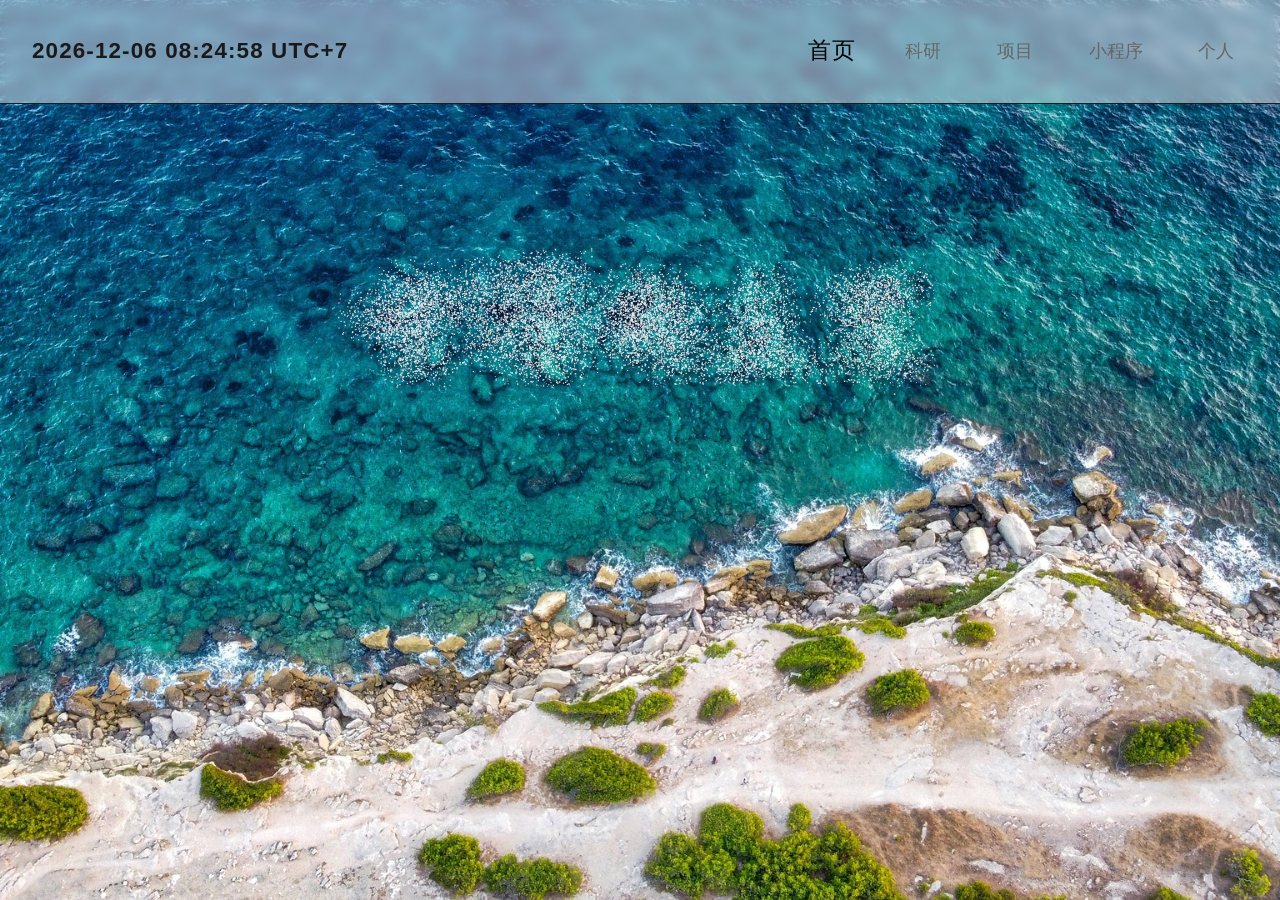
==== commit 7f5d926d: "从 /information 返回主站时滑动方向改为从左滑入（sessionStorage 后退标记）；版本 v=3" ====
--- a/index.html
+++ b/index.html
@@ -6,7 +6,7 @@
     <meta name="viewport" content="width=device-width, initial-scale=1.0">
     <title>个人主页</title>
     <!-- 把 style.css「挂」到页面上（?v= 用于强破浏览器缓存，每次部署时手动 bump） -->
-    <link rel="stylesheet" href="style.css?v=2">
+    <link rel="stylesheet" href="style.css?v=3">
 </head>
 <body>
 
@@ -125,13 +125,13 @@
     </main>
 
     <!-- 共享背景选择器（sessionStorage 让主页与 /information 同 session 内使用同一张随机图） -->
-    <script src="bg.js?v=2"></script>
+    <script src="bg.js?v=3"></script>
     <!-- 把 script.js「挂」到页面上（放在 body 末尾，等结构加载完再执行） -->
-    <script src="script.js?v=2"></script>
+    <script src="script.js?v=3"></script>
     <!-- 首页粒子动画：名言数据 + 粒子系统（quotes.js 必须在 particles.js 之前） -->
-    <script src="quotes.js?v=2"></script>
-    <script src="particles.js?v=2"></script>
+    <script src="quotes.js?v=3"></script>
+    <script src="particles.js?v=3"></script>
     <!-- 代码量统计工具（小程序页） -->
-    <script src="loc.js?v=2"></script>
+    <script src="loc.js?v=3"></script>
 </body>
 </html>
